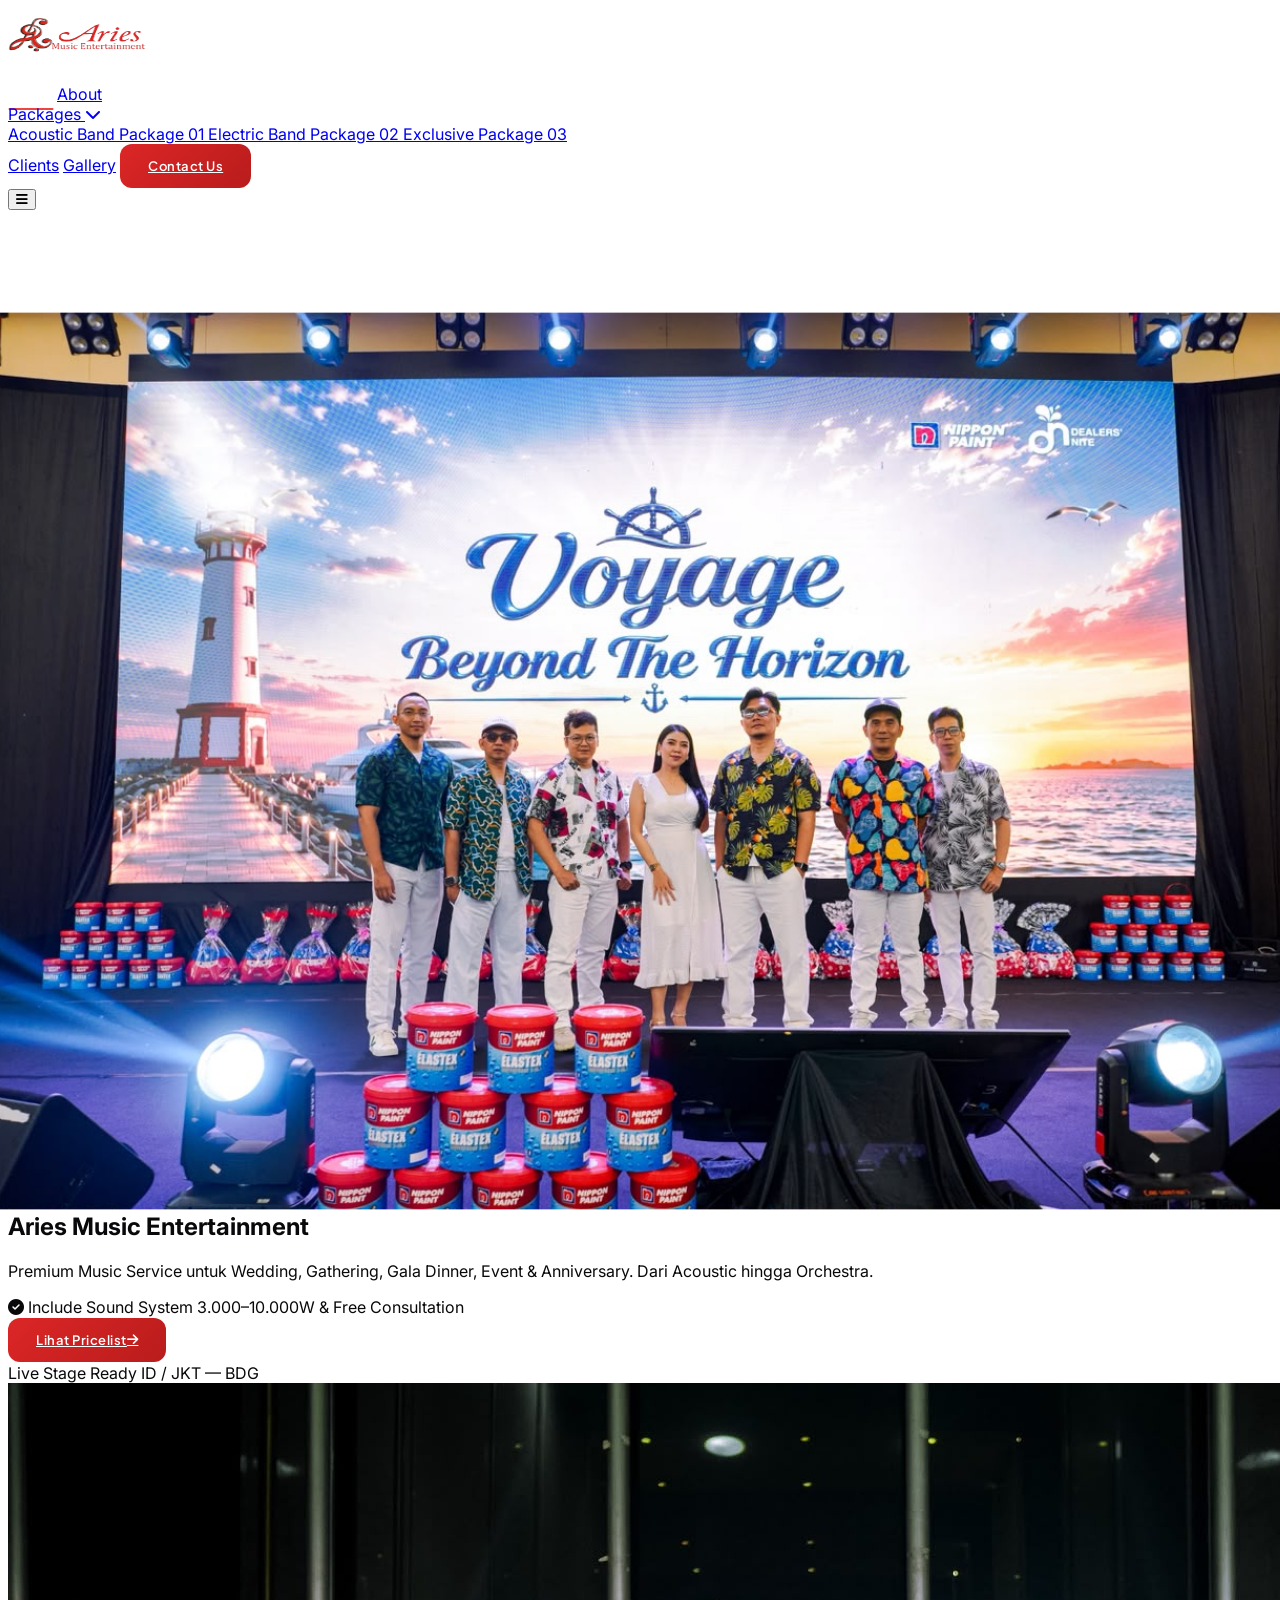
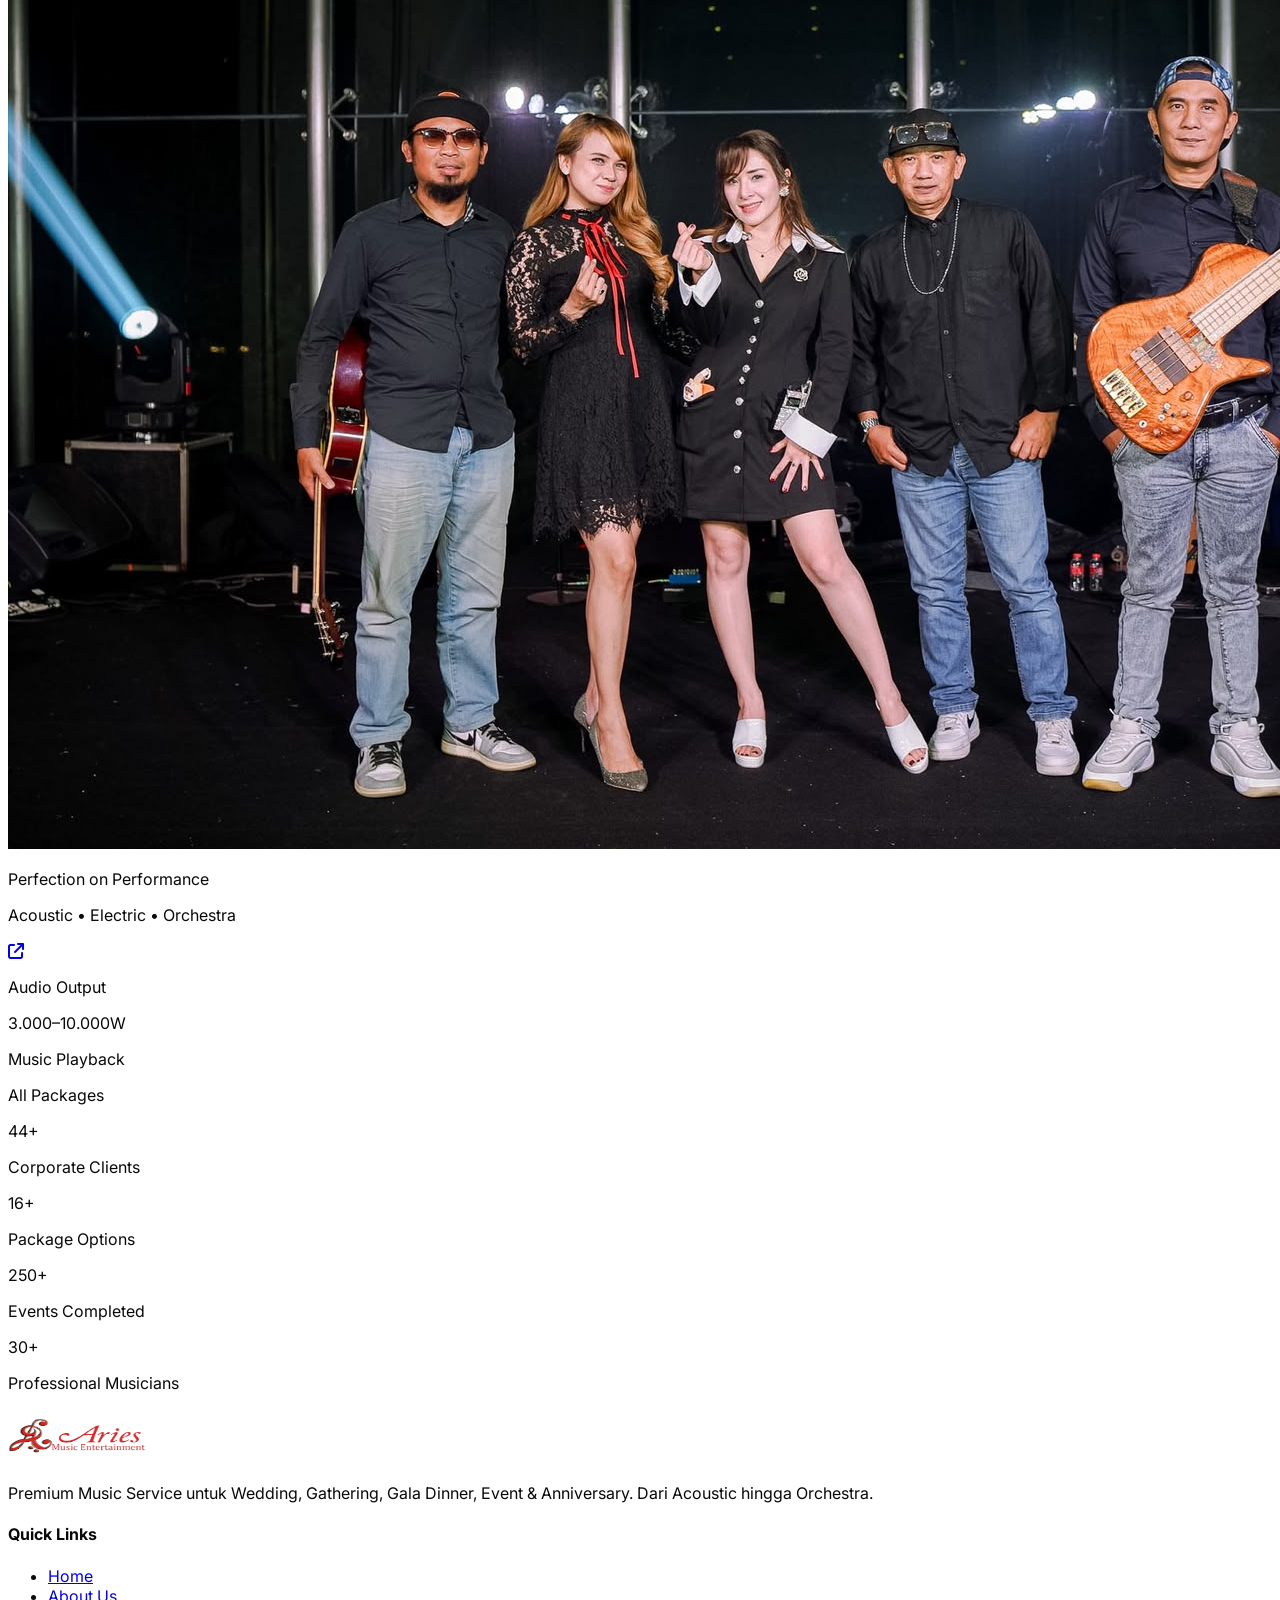
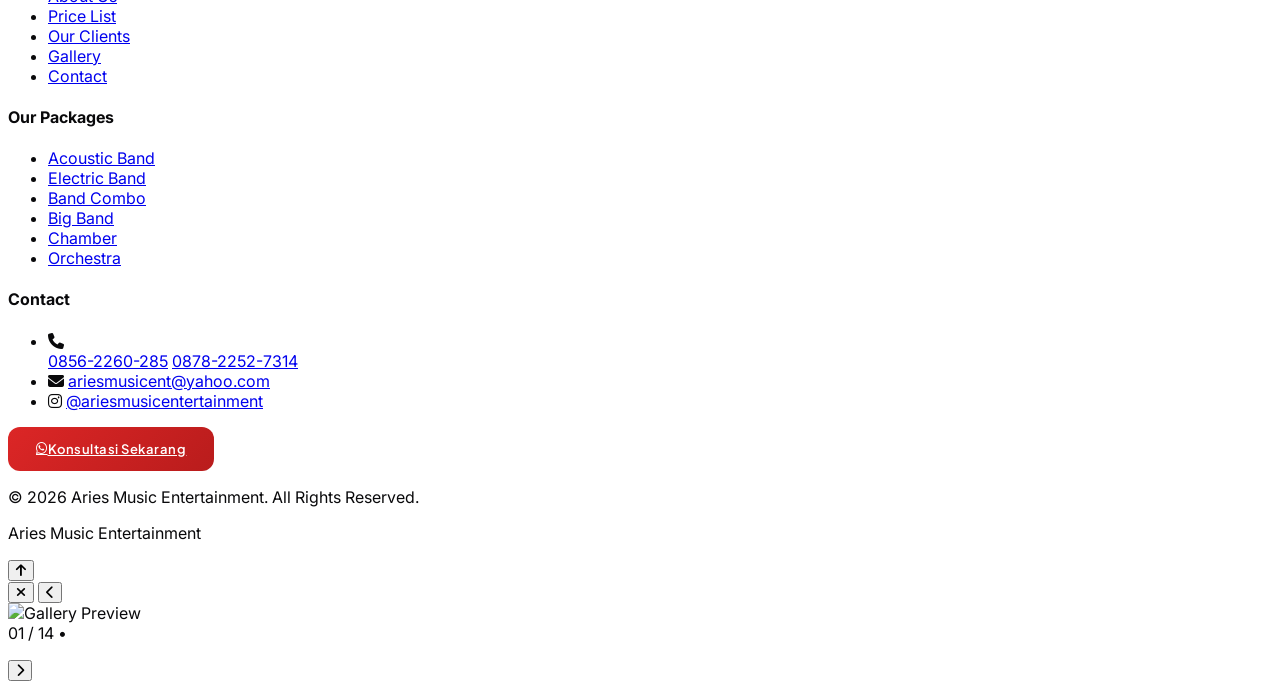
==== index.html @ a1d46d83 "Add files via upload" ====
﻿<!DOCTYPE html>
<html lang="id" class="scroll-smooth">
<head>
  <meta charset="UTF-8">
  <meta name="viewport" content="width=device-width, initial-scale=1.0">
  <title>Aries Music Entertainment — Profesional Music Service</title>
  <script src="https://cdn.tailwindcss.com"></script>
  <link rel="preconnect" href="https://fonts.googleapis.com">
  <link rel="preconnect" href="https://fonts.gstatic.com" crossorigin>
  <link href="https://fonts.googleapis.com/css2?family=Inter:wght@300;400;500;600;700&family=JetBrains+Mono:wght@400;500;600;700&family=Plus+Jakarta+Sans:wght@500;600;700;800&family=Space+Grotesk:wght@600;700&display=swap" rel="stylesheet">
  <link rel="stylesheet" href="https://cdnjs.cloudflare.com/ajax/libs/font-awesome/6.5.1/css/all.min.css">
  <link rel="stylesheet" href="style.css">
</head>
<body class="selection:bg-crimson selection:text-white">


  <!-- Header / Navbar System -->
  <header id="header" class="fixed top-0 left-0 right-0 z-50 transition-all duration-300 border-b border-white/10 bg-zinc-800/85 lg:bg-obsidian/90 backdrop-blur-xl shadow-lg">
    <div class="max-w-7xl mx-auto px-5 sm:px-8 lg:px-10">
      <div class="flex items-center justify-between py-4">
        <!-- Brand Logo -->
        <a href="index.html" class="flex items-center gap-3 z-50 group">
          <div class="brand-logo-container">
                    <img src="logo.png" alt="Aries Music Entertainment" class="brand-logo-container">
              </div>
          <div>
            <h1 class="font-display text-lg sm:text-xl font-bold text-white leading-none tracking-tight"></h1>
            <p class="font-mono text-[10px] text-zinc-400 tracking-[0.22em] uppercase mt-1"></p>
          </div>
        </a>

        <!-- Desktop Navigation -->
        <nav class="hidden lg:flex items-center gap-8">
          <a href="index.html" class="nav-link active text-zinc-300 text-xs uppercase tracking-[0.14em] font-semibold">Home</a>
          <a href="about.html" class="nav-link text-zinc-300 text-xs uppercase tracking-[0.14em] font-semibold">About</a>
          <div class="relative group py-2">
            <a href="packages.html" class="nav-link text-zinc-300 text-xs uppercase tracking-[0.14em] font-semibold flex items-center gap-1.5">
              Packages <i class="fas fa-chevron-down text-[10px] text-scarlet transition-transform duration-300 group-hover:rotate-180"></i>
            </a>
            <div class="absolute top-full left-0 pt-3 w-64 opacity-0 invisible group-hover:opacity-100 group-hover:visible transition-all duration-200 transform group-hover:translate-y-0 translate-y-2">
              <div class="bg-surface/95 backdrop-blur-xl border border-zinc-800 rounded-2xl p-2 shadow-2xl">
                <a href="packages.html#acoustic" data-nav-tab="acoustic" class="package-dropdown-link flex items-center justify-between px-4 py-3 rounded-xl text-zinc-200 text-xs font-medium hover:bg-crimson hover:text-white transition-colors">
                  <span>Acoustic Band Package</span>
                  <span class="font-mono text-[10px] opacity-60">01</span>
                </a>
                <a href="packages.html#electric" data-nav-tab="electric" class="package-dropdown-link flex items-center justify-between px-4 py-3 rounded-xl text-zinc-200 text-xs font-medium hover:bg-crimson hover:text-white transition-colors">
                  <span>Electric Band Package</span>
                  <span class="font-mono text-[10px] opacity-60">02</span>
                </a>
                <a href="packages.html#exclusive" data-nav-tab="exclusive" class="package-dropdown-link flex items-center justify-between px-4 py-3 rounded-xl text-zinc-200 text-xs font-medium hover:bg-crimson hover:text-white transition-colors">
                  <span>Exclusive Package</span>
                  <span class="font-mono text-[10px] opacity-60">03</span>
                </a>
              </div>
            </div>
          </div>
          <a href="clients.html" class="nav-link text-zinc-300 text-xs uppercase tracking-[0.14em] font-semibold">Clients</a>
          <a href="gallery.html" class="nav-link text-zinc-300 text-xs uppercase tracking-[0.14em] font-semibold">Gallery</a>
          <a href="contact.html" class="btn-crimson !py-2.5 !px-5 !rounded-full text-xs">Contact Us</a>
        </nav>

        <!-- Mobile Menu Toggle -->
        <button id="menuToggle" class="lg:hidden z-50 w-10 h-10 rounded-xl bg-white/[0.06] border border-white/15 flex items-center justify-center text-white text-base hover:border-crimson transition-colors" aria-label="Toggle Menu">
          <i class="fas fa-bars"></i>
        </button>
      </div>
    </div>

  </header>

  <!-- Mobile Drawer Menu (Placed outside header to prevent backdrop-filter fixed containment bug) -->
  <div id="mobileMenu" class="mobile-menu lg:hidden fixed inset-0 bg-zinc-800/90 backdrop-blur-2xl z-40 flex flex-col justify-between p-6 pt-24 pb-8 overflow-y-auto">
    <div class="flex flex-col gap-1.5">
      <a href="index.html" class="mobile-link flex items-center justify-between px-4 py-3.5 rounded-xl bg-zinc-900 text-scarlet text-xl font-display font-bold transition-colors">
        <span>Home</span>
        <span class="font-mono text-xs text-crimson">01</span>
      </a>
      <a href="about.html" class="mobile-link flex items-center justify-between px-4 py-3.5 rounded-xl text-white hover:bg-zinc-900 text-xl font-display font-bold transition-colors">
        <span>About</span>
        <span class="font-mono text-xs text-crimson">02</span>
      </a>
      <div class="flex flex-col">
        <a href="packages.html" class="mobile-link flex items-center justify-between px-4 py-3.5 rounded-xl text-white hover:bg-zinc-900 text-xl font-display font-bold transition-colors">
          <span>Packages</span>
          <span class="font-mono text-xs text-crimson">03</span>
        </a>
        <div class="grid grid-cols-3 gap-1.5 pl-4 pr-2 pt-1 pb-2">
          <a href="packages.html#acoustic" data-nav-tab="acoustic" class="package-dropdown-link mobile-link px-3 py-2 rounded-lg bg-zinc-900/90 border border-zinc-800 text-zinc-300 text-[11px] font-medium text-center hover:border-crimson hover:text-white transition-colors">Acoustic</a>
          <a href="packages.html#electric" data-nav-tab="electric" class="package-dropdown-link mobile-link px-3 py-2 rounded-lg bg-zinc-900/90 border border-zinc-800 text-zinc-300 text-[11px] font-medium text-center hover:border-crimson hover:text-white transition-colors">Electric</a>
          <a href="packages.html#exclusive" data-nav-tab="exclusive" class="package-dropdown-link mobile-link px-3 py-2 rounded-lg bg-zinc-900/90 border border-zinc-800 text-zinc-300 text-[11px] font-medium text-center hover:border-crimson hover:text-white transition-colors">Exclusive</a>
        </div>
      </div>
      <a href="clients.html" class="mobile-link flex items-center justify-between px-4 py-3.5 rounded-xl text-white hover:bg-zinc-900 text-xl font-display font-bold transition-colors">
        <span>Clients</span>
        <span class="font-mono text-xs text-crimson">04</span>
      </a>
      <a href="gallery.html" class="mobile-link flex items-center justify-between px-4 py-3.5 rounded-xl text-white hover:bg-zinc-900 text-xl font-display font-bold transition-colors">
        <span>Gallery</span>
        <span class="font-mono text-xs text-crimson">05</span>
      </a>
      <a href="contact.html" class="mobile-link flex items-center justify-between px-4 py-3.5 rounded-xl text-white hover:bg-zinc-900 text-xl font-display font-bold transition-colors">
        <span>Contact</span>
        <span class="font-mono text-xs text-crimson">06</span>
      </a>
    </div>

    <div class="pt-6 mt-4 border-t border-zinc-800">
      <a href="https://wa.me/628562260285" target="_blank" rel="noopener noreferrer" class="btn-crimson w-full text-xs">
        <i class="fab fa-whatsapp mr-2 text-base"></i> Konsultasi Sekarang
      </a>
    </div>
  </div>

  <!-- Hero Section: Contemporary Dark Stage + Bento Showcase -->
  <section id="home" class="relative min-h-screen bg-obsidian flex items-center overflow-hidden pt-28 pb-16">
    <!-- Ambient Background Image + Modern Radial Crimson Spotlight -->
    <div class="absolute inset-0">
      <img src="pic1.jpeg" alt="Aries Music Live Stage" class="w-full h-full object-cover grayscale contrast-125 opacity-25 scale-105" id="heroBgImg">
      <div class="absolute inset-0 bg-gradient-to-b from-obsidian/80 via-obsidian/90 to-obsidian"></div>
      <div class="absolute -top-24 right-1/4 w-[520px] h-[520px] bg-crimson/20 rounded-full blur-[130px] pointer-events-none"></div>
      <div class="absolute bottom-0 left-10 w-[380px] h-[380px] bg-white/[0.04] rounded-full blur-[110px] pointer-events-none"></div>
    </div>

    <div class="relative z-10 max-w-7xl mx-auto px-5 sm:px-8 lg:px-10 w-full">
      <div class="grid lg:grid-cols-12 gap-10 lg:gap-12 items-center">
        <!-- Left Hero Content -->
        <div class="lg:col-span-7">
          <!-- Audio Visualizer Pill Badge -->

          <h1 class="font-display text-5xl sm:text-6xl md:text-7xl lg:text-[5.25rem] text-white font-bold leading-[0.98] tracking-tight mb-6 animate-hero" style="animation-delay: 0.12s;">
            Aries Music Entertainment<br>
            <span class="text-transparent bg-clip-text bg-gradient-to-r from-white via-zinc-200 to-scarlet"></span>
          </h1>

          <p class="text-zinc-300 text-base sm:text-lg md:text-xl font-normal max-w-xl leading-relaxed mb-5 animate-hero" style="animation-delay: 0.24s;">
            Premium Music Service untuk Wedding, Gathering, Gala Dinner, Event &amp; Anniversary. Dari Acoustic hingga Orchestra.
          </p>

          <div class="inline-flex items-center gap-2.5 text-zinc-400 text-xs sm:text-sm mb-9 animate-hero" style="animation-delay: 0.34s;">
            <i class="fas fa-check-circle text-scarlet"></i>
            <span>Include Sound System 3.000–10.000W &amp; Free Consultation</span>
          </div>

          <div class="flex flex-col sm:flex-row gap-3.5 animate-hero" style="animation-delay: 0.44s;">
            <a href="packages.html" class="btn-crimson">
              Lihat Pricelist <i class="fas fa-arrow-right ml-2.5 text-xs"></i>
            </a>
            <a href="https://wa.me/628562260285" target="_blank" rel="noopener noreferrer" class="btn-glass-light">
              <i class="fab fa-whatsapp mr-2.5 text-scarlet text-base"></i>Konsultasi Sekarang
            </a>
          </div>
        </div>

        <!-- Right Bento Stage Card -->
        <div class="lg:col-span-5 animate-hero" style="animation-delay: 0.52s;">
          <div class="rounded-3xl border border-zinc-800 bg-surface/90 backdrop-blur-xl p-6 sm:p-8 shadow-2xl relative overflow-hidden">
            <div class="absolute top-0 right-0 w-32 h-32 bg-crimson/15 rounded-full blur-2xl pointer-events-none"></div>

            <div class="flex items-center justify-between mb-6">
              <span class="inline-flex items-center gap-2 font-mono text-[11px] uppercase tracking-widest text-scarlet font-semibold">
                <span class="w-2 h-2 rounded-full bg-scarlet animate-pulse"></span> Live Stage Ready
              </span>
              <span class="font-mono text-xs text-zinc-500">ID / JKT — BDG</span>
            </div>

            <div class="rounded-2xl overflow-hidden border border-zinc-800 mb-6 relative group">
              <img src="homebg.jpeg" alt="Live Band Performance" class="w-full h-52 object-cover grayscale contrast-125 group-hover:grayscale-0 group-hover:scale-105 transition-all duration-700">
              <div class="absolute inset-0 bg-gradient-to-t from-obsidian via-obsidian/20 to-transparent"></div>
              <div class="absolute bottom-4 left-4 right-4 flex items-end justify-between">
                <div>
                  <p class="font-mono text-[10px] uppercase tracking-widest text-zinc-300">Perfection on Performance</p>
                  <p class="font-display text-lg font-bold text-white">Acoustic • Electric • Orchestra</p>
                </div>
                <a href="packages.html" class="w-9 h-9 rounded-full bg-crimson text-white flex items-center justify-center hover:scale-110 transition-transform" aria-label="Explore Packages">
                  <i class="fas fa-arrow-up-right-from-square text-xs"></i>
                </a>
              </div>
            </div>

            <div class="grid grid-cols-2 gap-3">
              <div class="rounded-2xl bg-zinc-900/90 border border-zinc-800/90 p-4">
                <p class="font-mono text-[10px] uppercase tracking-wider text-zinc-400 mb-1">Audio Output</p>
                <p class="font-display text-lg font-bold text-white">3.000–10.000W</p>
              </div>
              <div class="rounded-2xl bg-zinc-900/90 border border-zinc-800/90 p-4">
                <p class="font-mono text-[10px] uppercase tracking-wider text-zinc-400 mb-1">Music Playback</p>
                <p class="font-display text-lg font-bold text-white">All Packages</p>
              </div>
            </div>
          </div>
        </div>
      </div>

      <!-- Modern Bento Stats Bar -->
      <div class="grid grid-cols-2 lg:grid-cols-4 gap-3 sm:gap-4 mt-14 pt-10 border-t border-zinc-800/80 animate-hero" style="animation-delay: 0.62s;">
        <div class="rounded-2xl bg-surface/80 border border-zinc-800/80 p-5 sm:p-6 hover:border-crimson/60 transition-colors">
          <p class="font-display text-3xl sm:text-4xl font-bold text-white tracking-tight">44+<span class="text-scarlet"></span></p>
          <p class="font-mono text-[11px] uppercase tracking-wider text-zinc-400 mt-1.5">Corporate Clients</p>
        </div>
        <div class="rounded-2xl bg-surface/80 border border-zinc-800/80 p-5 sm:p-6 hover:border-crimson/60 transition-colors">
          <p class="font-display text-3xl sm:text-4xl font-bold text-white tracking-tight">16+<span class="text-scarlet"></span></p>
          <p class="font-mono text-[11px] uppercase tracking-wider text-zinc-400 mt-1.5">Package Options</p>
        </div>
        <div class="rounded-2xl bg-surface/80 border border-zinc-800/80 p-5 sm:p-6 hover:border-crimson/60 transition-colors">
          <p class="font-display text-3xl sm:text-4xl font-bold text-white tracking-tight">250+<span class="text-scarlet"></span></p>
          <p class="font-mono text-[11px] uppercase tracking-wider text-zinc-400 mt-1.5">Events Completed</p>
        </div>
        <div class="rounded-2xl bg-surface/80 border border-zinc-800/80 p-5 sm:p-6 hover:border-crimson/60 transition-colors">
          <p class="font-display text-3xl sm:text-4xl font-bold text-white tracking-tight">30+<span class="text-scarlet"></span></p>
          <p class="font-mono text-[11px] uppercase tracking-wider text-zinc-400 mt-1.5">Professional Musicians</p>
        </div>
      </div>
    </div>
  </section>


  <!-- Footer -->
  <footer class="bg-obsidian text-white pt-20 pb-10 border-t border-zinc-900">
    <div class="max-w-7xl mx-auto px-5 sm:px-8 lg:px-10">
      <div class="grid md:grid-cols-2 lg:grid-cols-4 gap-10 mb-16">
        <div>
          <div class="flex items-center gap-3 mb-5">
            <div class="brand-logo-container">
              <img src="logo.png" alt="Aries Music Entertainment" class="brand-logo-container">
            </div>
            <div>
              <h3 class="font-display text-xl font-bold leading-none"></h3>
              <p class="font-mono text-[10px] text-zinc-400 tracking-[0.22em] uppercase mt-1"></p>
            </div>
          </div>
          <p class="text-zinc-400 text-sm leading-relaxed">
            Premium Music Service untuk Wedding, Gathering, Gala Dinner, Event &amp; Anniversary. Dari Acoustic hingga Orchestra.
          </p>
        </div>

        <div>
          <h4 class="font-mono text-xs uppercase tracking-[0.18em] text-scarlet mb-5">Quick Links</h4>
          <ul class="space-y-3">
            <li><a href="index.html" class="text-zinc-400 hover:text-white transition-colors text-sm">Home</a></li>
            <li><a href="about.html" class="text-zinc-400 hover:text-white transition-colors text-sm">About Us</a></li>
            <li><a href="packages.html" class="text-zinc-400 hover:text-white transition-colors text-sm">Price List</a></li>
            <li><a href="clients.html" class="text-zinc-400 hover:text-white transition-colors text-sm">Our Clients</a></li>
            <li><a href="gallery.html" class="text-zinc-400 hover:text-white transition-colors text-sm">Gallery</a></li>
            <li><a href="contact.html" class="text-zinc-400 hover:text-white transition-colors text-sm">Contact</a></li>
          </ul>
        </div>

        <div>
          <h4 class="font-mono text-xs uppercase tracking-[0.18em] text-scarlet mb-5">Our Packages</h4>
          <ul class="space-y-3">
            <li><a href="packages.html#acoustic" data-nav-tab="acoustic" class="package-dropdown-link text-zinc-400 hover:text-white transition-colors text-sm">Acoustic Band</a></li>
            <li><a href="packages.html#electric" data-nav-tab="electric" class="package-dropdown-link text-zinc-400 hover:text-white transition-colors text-sm">Electric Band</a></li>
            <li><a href="packages.html#exclusive" data-nav-tab="exclusive" class="package-dropdown-link text-zinc-400 hover:text-white transition-colors text-sm">Band Combo</a></li>
            <li><a href="packages.html#exclusive" data-nav-tab="exclusive" class="package-dropdown-link text-zinc-400 hover:text-white transition-colors text-sm">Big Band</a></li>
            <li><a href="packages.html#exclusive" data-nav-tab="exclusive" class="package-dropdown-link text-zinc-400 hover:text-white transition-colors text-sm">Chamber</a></li>
            <li><a href="packages.html#exclusive" data-nav-tab="exclusive" class="package-dropdown-link text-zinc-400 hover:text-white transition-colors text-sm">Orchestra</a></li>
          </ul>
        </div>

        <div>
          <h4 class="font-mono text-xs uppercase tracking-[0.18em] text-scarlet mb-5">Contact</h4>
          <ul class="space-y-3.5 mb-6">
            <li class="flex items-start gap-3 text-sm text-zinc-400">
              <i class="fas fa-phone text-scarlet mt-1"></i>
              <div>
                <a href="tel:08562260285" class="hover:text-white transition-colors block">0856-2260-285</a>
                <a href="tel:087822527314" class="hover:text-white transition-colors block">0878-2252-7314</a>
              </div>
            </li>
            <li class="flex items-center gap-3 text-sm text-zinc-400">
              <i class="fas fa-envelope text-scarlet"></i>
              <a href="mailto:ariesmusicent@yahoo.com" class="hover:text-white transition-colors">ariesmusicent@yahoo.com</a>
            </li>
            <li class="flex items-center gap-3 text-sm text-zinc-400">
              <i class="fab fa-instagram text-scarlet"></i>
              <a href="https://www.instagram.com/ariesmusicentertainment" target="_blank" rel="noopener noreferrer" class="hover:text-white transition-colors">@ariesmusicentertainment</a>
            </li>
          </ul>
          <a href="https://wa.me/628562260285" target="_blank" rel="noopener noreferrer" class="btn-crimson !py-2.5 !px-5">
            <i class="fab fa-whatsapp mr-2"></i> Konsultasi Sekarang
          </a>
        </div>
      </div>

      <div class="pt-8 border-t border-zinc-900 flex flex-col md:flex-row justify-between items-center gap-4 text-zinc-500 text-xs font-mono">
        <p>© 2026 Aries Music Entertainment. All Rights Reserved.</p>
        <p>Aries Music Entertainment</p>
      </div>
    </div>
  </footer>

  <!-- Back to Top -->
  <button id="backToTop" class="fixed bottom-24 right-6 w-11 h-11 rounded-full bg-white text-obsidian border border-zinc-200 shadow-lg opacity-0 invisible transition-all duration-300 hover:bg-crimson hover:text-white hover:border-crimson z-40" aria-label="Back to Top">
    <i class="fas fa-arrow-up text-xs"></i>
  </button>

  <!-- Gallery Lightbox Modal with Prev/Next Navigation -->
  <div id="lightboxModal" class="fixed inset-0 bg-obsidian/95 z-[100] hidden items-center justify-center p-4 md:p-10 backdrop-blur-xl">
    <button id="closeLightbox" class="absolute top-6 right-6 w-11 h-11 rounded-full bg-zinc-900 border border-zinc-800 text-white hover:bg-crimson hover:border-crimson transition-colors flex items-center justify-center text-base" aria-label="Close Gallery">
      <i class="fas fa-times"></i>
    </button>

    <button id="prevLightbox" class="absolute left-4 md:left-8 top-1/2 -translate-y-1/2 w-11 h-11 rounded-full bg-zinc-900/90 border border-zinc-800 text-white hover:bg-crimson hover:border-crimson transition-colors flex items-center justify-center text-sm" aria-label="Previous Image">
      <i class="fas fa-chevron-left"></i>
    </button>

    <div class="max-w-5xl w-full px-8">
      <img id="lightboxImg" src="" alt="Gallery Preview" class="w-full max-h-[78vh] object-contain mx-auto rounded-2xl border border-zinc-800">
      <div class="flex items-center justify-center gap-4 mt-4">
        <span id="lightboxCounter" class="font-mono text-xs text-scarlet">01 / 14</span>
        <span class="text-zinc-700">•</span>
        <p id="lightboxCaption" class="font-mono text-xs uppercase tracking-[0.18em] text-zinc-300"></p>
      </div>
    </div>

    <button id="nextLightbox" class="absolute right-4 md:right-8 top-1/2 -translate-y-1/2 w-11 h-11 rounded-full bg-zinc-900/90 border border-zinc-800 text-white hover:bg-crimson hover:border-crimson transition-colors flex items-center justify-center text-sm" aria-label="Next Image">
      <i class="fas fa-chevron-right"></i>
    </button>
  </div>

  <script src="script.js"></script>
</body>
</html>
---- style.css ----
* {
  box-sizing: border-box;
}

body {
  font-family: 'Inter', sans-serif;
  background-color: #FFFFFF;
  color: #09090B;
  overflow-x: hidden;
  -webkit-font-smoothing: antialiased;
}

/* Custom Scrollbar */
::-webkit-scrollbar {
  width: 6px;
}
::-webkit-scrollbar-track {
  background: #09090B;
}
::-webkit-scrollbar-thumb {
  background: #DC2626;
  border-radius: 9999px;
}
::-webkit-scrollbar-thumb:hover {
  background: #EF4444;
}

/* Reveal Animations */
.reveal {
  opacity: 0;
  transform: translateY(24px);
  transition: opacity 0.75s cubic-bezier(0.16, 1, 0.3, 1), transform 0.75s cubic-bezier(0.16, 1, 0.3, 1);
}
.reveal.active {
  opacity: 1;
  transform: translateY(0);
}

@keyframes fadeSlideUp {
  from {
    opacity: 0;
    transform: translateY(26px);
  }
  to {
    opacity: 1;
    transform: translateY(0);
  }
}
.animate-hero {
  opacity: 0;
  animation: fadeSlideUp 0.8s cubic-bezier(0.16, 1, 0.3, 1) forwards;
}

/* Equalizer Audio Visualizer Bars */
@keyframes eqPulse {
  0%, 100% { transform: scaleY(0.25); }
  50% { transform: scaleY(1); }
}
.eq-bar {
  width: 3px;
  height: 16px;
  background-color: #EF4444;
  border-radius: 9999px;
  transform-origin: bottom;
  animation: eqPulse 1.1s ease-in-out infinite;
}
.brand-logo-container { position: relative; display: flex; align-items: center; width: 140px; height: 55px; transition: all 0.4s ease; }
.footer-logo { height: 80px; }
.eq-bar:nth-child(2) { animation-delay: 0.2s; height: 22px; }
.eq-bar:nth-child(3) { animation-delay: 0.45s; height: 14px; }
.eq-bar:nth-child(4) { animation-delay: 0.15s; height: 20px; }
.eq-bar:nth-child(5) { animation-delay: 0.35s; height: 12px; }

/* Seamless Marquee */
@keyframes marqueeScroll {
  0% { transform: translateX(0%); }
  100% { transform: translateX(-50%); }
}
.animate-marquee {
  display: flex;
  width: max-content;
  animation: marqueeScroll 42s linear infinite;
}
.animate-marquee:hover {
  animation-play-state: paused;
}

/* Modern Glossy Scan Buttons */
.btn-crimson {
  position: relative;
  display: inline-flex;
  align-items: center;
  justify-content: center;
  background: linear-gradient(135deg, #DC2626 0%, #B91C1C 100%);
  color: #FFFFFF;
  font-family: 'Plus Jakarta Sans', sans-serif;
  font-weight: 600;
  font-size: 0.8125rem;
  letter-spacing: 0.04em;
  padding: 0.875rem 1.75rem;
  border-radius: 0.75rem;
  overflow: hidden;
  transition: transform 0.3s cubic-bezier(0.16, 1, 0.3, 1), box-shadow 0.3s ease;
}
.btn-crimson::after {
  content: '';
  position: absolute;
  top: 0;
  left: -120%;
  width: 60%;
  height: 100%;
  background: linear-gradient(90deg, transparent, rgba(255, 255, 255, 0.32), transparent);
  transform: skewX(-25deg);
  transition: left 0.6s cubic-bezier(0.16, 1, 0.3, 1);
}
.btn-crimson:hover::after {
  left: 160%;
}
.btn-crimson:hover {
  transform: translateY(-2px);
  box-shadow: 0 14px 30px -8px rgba(220, 38, 38, 0.55);
}

.btn-outline-modern {
  position: relative;
  display: inline-flex;
  align-items: center;
  justify-content: center;
  background-color: #FFFFFF;
  color: #09090B;
  font-family: 'Plus Jakarta Sans', sans-serif;
  font-weight: 600;
  font-size: 0.8125rem;
  letter-spacing: 0.03em;
  padding: 0.825rem 1.5rem;
  border: 1px solid #E4E4E7;
  border-radius: 0.75rem;
  transition: all 0.3s cubic-bezier(0.16, 1, 0.3, 1);
}
.btn-outline-modern:hover {
  background-color: #09090B;
  color: #FFFFFF;
  border-color: #09090B;
  transform: translateY(-2px);
}

.btn-glass-light {
  display: inline-flex;
  align-items: center;
  justify-content: center;
  background: rgba(255, 255, 255, 0.06);
  backdrop-filter: blur(12px);
  color: #FFFFFF;
  font-family: 'Plus Jakarta Sans', sans-serif;
  font-weight: 600;
  font-size: 0.8125rem;
  letter-spacing: 0.04em;
  padding: 0.875rem 1.75rem;
  border: 1px solid rgba(255, 255, 255, 0.16);
  border-radius: 0.75rem;
  transition: all 0.3s cubic-bezier(0.16, 1, 0.3, 1);
}
.btn-glass-light:hover {
  background: #FFFFFF;
  color: #09090B;
  border-color: #FFFFFF;
  transform: translateY(-2px);
}

/* Navbar Link Indicator */
.nav-link {
  position: relative;
  transition: color 0.25s ease;
}
.nav-link::after {
  content: '';
  position: absolute;
  bottom: -6px;
  left: 50%;
  transform: translateX(-50%);
  width: 0;
  height: 2px;
  border-radius: 9999px;
  background-color: #EF4444;
  transition: width 0.3s cubic-bezier(0.16, 1, 0.3, 1);
}
.nav-link:hover::after,
.nav-link.active::after {
  width: 100%;
}
.nav-link:hover,
.nav-link.active {
  color: #FFFFFF !important;
}

/* Mobile Drawer */
.mobile-menu {
  transform: translateX(100%);
  visibility: hidden;
  pointer-events: none;
  background-color: rgba(39, 39, 42, 0.88);
  -webkit-backdrop-filter: blur(20px);
  backdrop-filter: blur(20px);
  transition: transform 0.4s cubic-bezier(0.16, 1, 0.3, 1), visibility 0.4s;
}
.mobile-menu.open {
  transform: translateX(0);
  visibility: visible;
  pointer-events: auto;
}

/* Modern Segmented Pill Tabs */
.tab-btn {
  padding: 0.75rem 1.5rem;
  font-family: 'Plus Jakarta Sans', sans-serif;
  font-size: 0.8125rem;
  font-weight: 600;
  border-radius: 9999px;
  color: #52525B;
  background: transparent;
  transition: all 0.3s cubic-bezier(0.16, 1, 0.3, 1);
  cursor: pointer;
}
.tab-btn:hover:not(.active) {
  color: #09090B;
}
.tab-btn.active {
  background: #09090B;
  color: #FFFFFF;
  box-shadow: 0 8px 20px -4px rgba(9, 9, 11, 0.28);
}

.tab-content {
  display: none;
}
.tab-content.active {
  display: block;
  animation: fadeSlideUp 0.5s cubic-bezier(0.16, 1, 0.3, 1) forwards;
}

/* Modern Card Hover */
.package-card {
  transition: transform 0.35s cubic-bezier(0.16, 1, 0.3, 1), box-shadow 0.35s ease, border-color 0.3s ease;
}
.package-card:hover {
  transform: translateY(-6px);
  box-shadow: 0 24px 48px -14px rgba(9, 9, 11, 0.14);
  border-color: #DC2626;
}

/* Client Filter Pills */
.client-filter-btn {
  padding: 0.5rem 1.1rem;
  font-size: 0.75rem;
  font-weight: 600;
  border-radius: 9999px;
  border: 1px solid #E4E4E7;
  background: #FFFFFF;
  color: #52525B;
  transition: all 0.25s ease;
  cursor: pointer;
}
.client-filter-btn:hover:not(.active) {
  border-color: #09090B;
  color: #09090B;
}
.client-filter-btn.active {
  background: #09090B;
  color: #FFFFFF;
  border-color: #09090B;
}

/* Floating WhatsApp Pill */
.wa-float {
  position: fixed;
  bottom: 24px;
  right: 24px;
  height: 52px;
  padding: 0 18px;
  background: #09090B;
  border: 1px solid rgba(255, 255, 255, 0.14);
  color: #FFFFFF;
  border-radius: 9999px;
  display: flex;
  align-items: center;
  gap: 10px;
  z-index: 990;
  box-shadow: 0 14px 32px rgba(0, 0, 0, 0.35);
  transition: all 0.35s cubic-bezier(0.16, 1, 0.3, 1);
}
.wa-float:hover {
  background: #DC2626;
  border-color: #DC2626;
  transform: translateY(-3px);
}
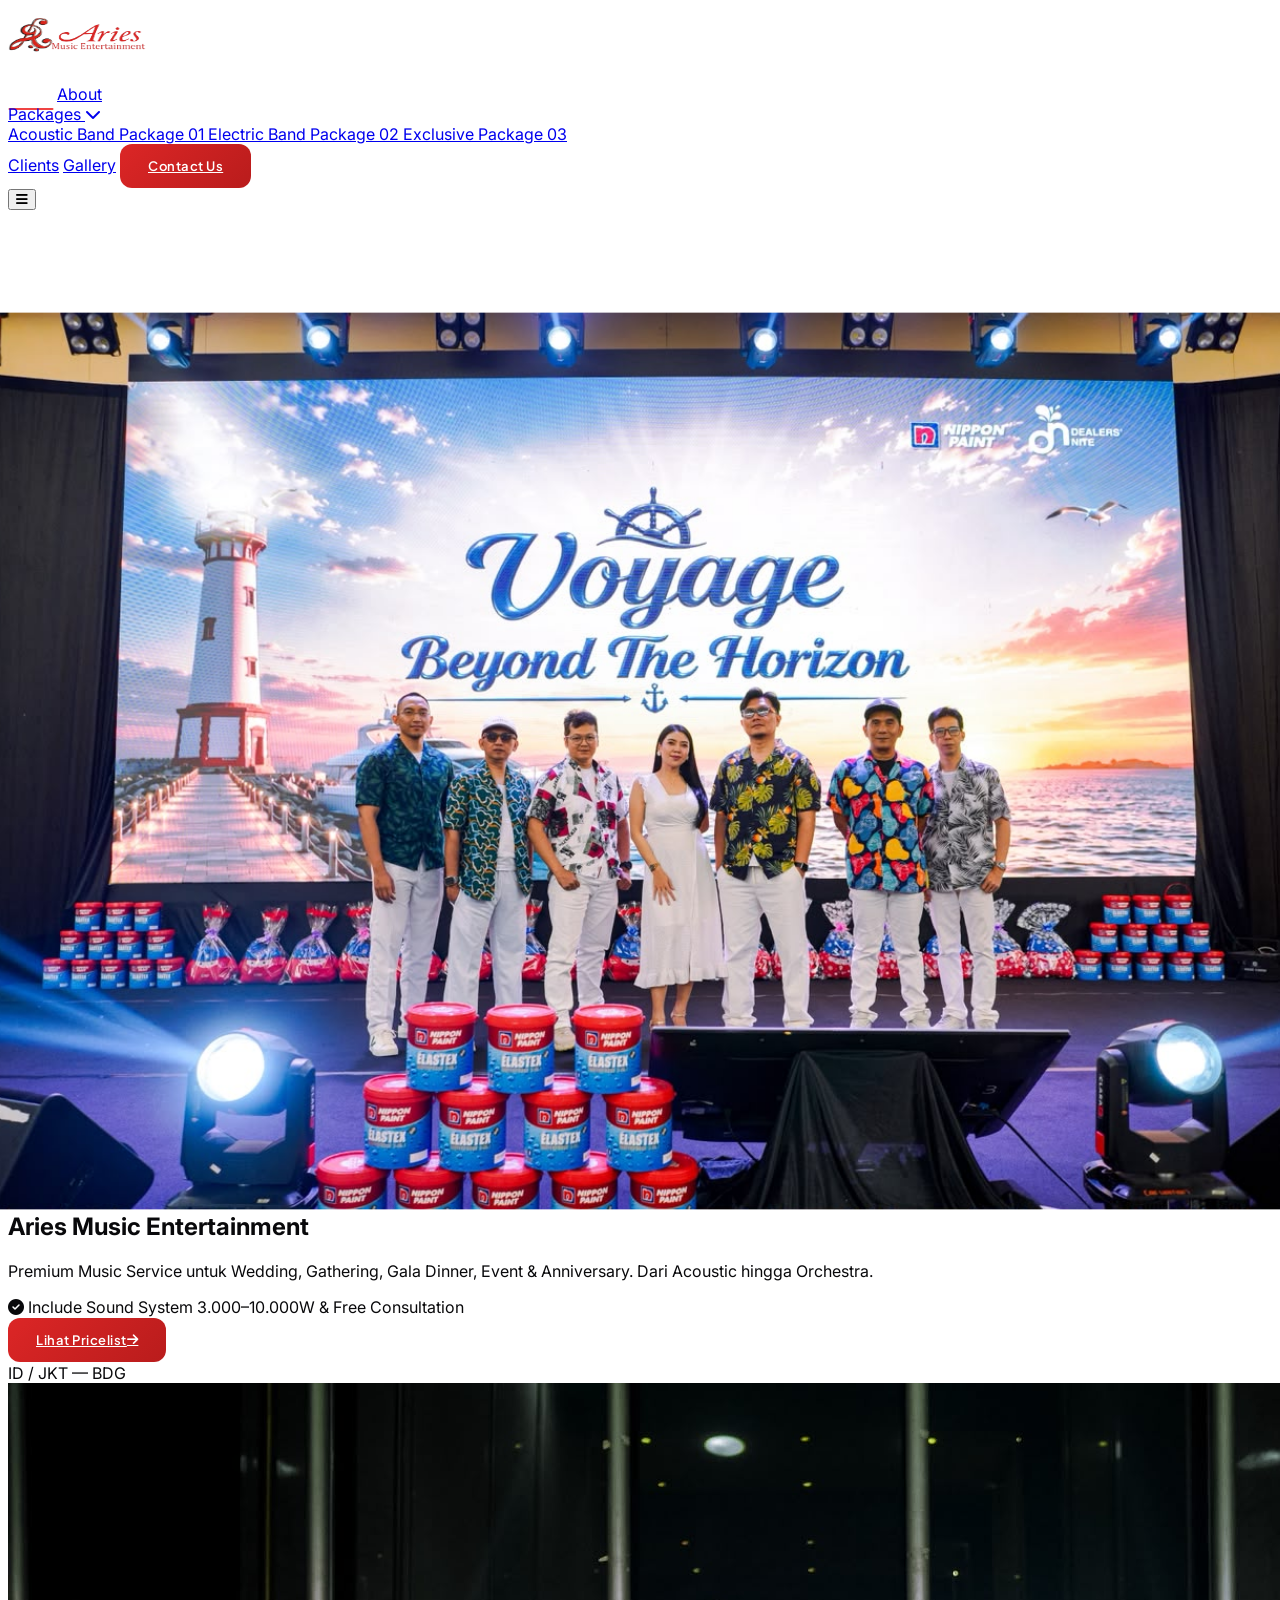
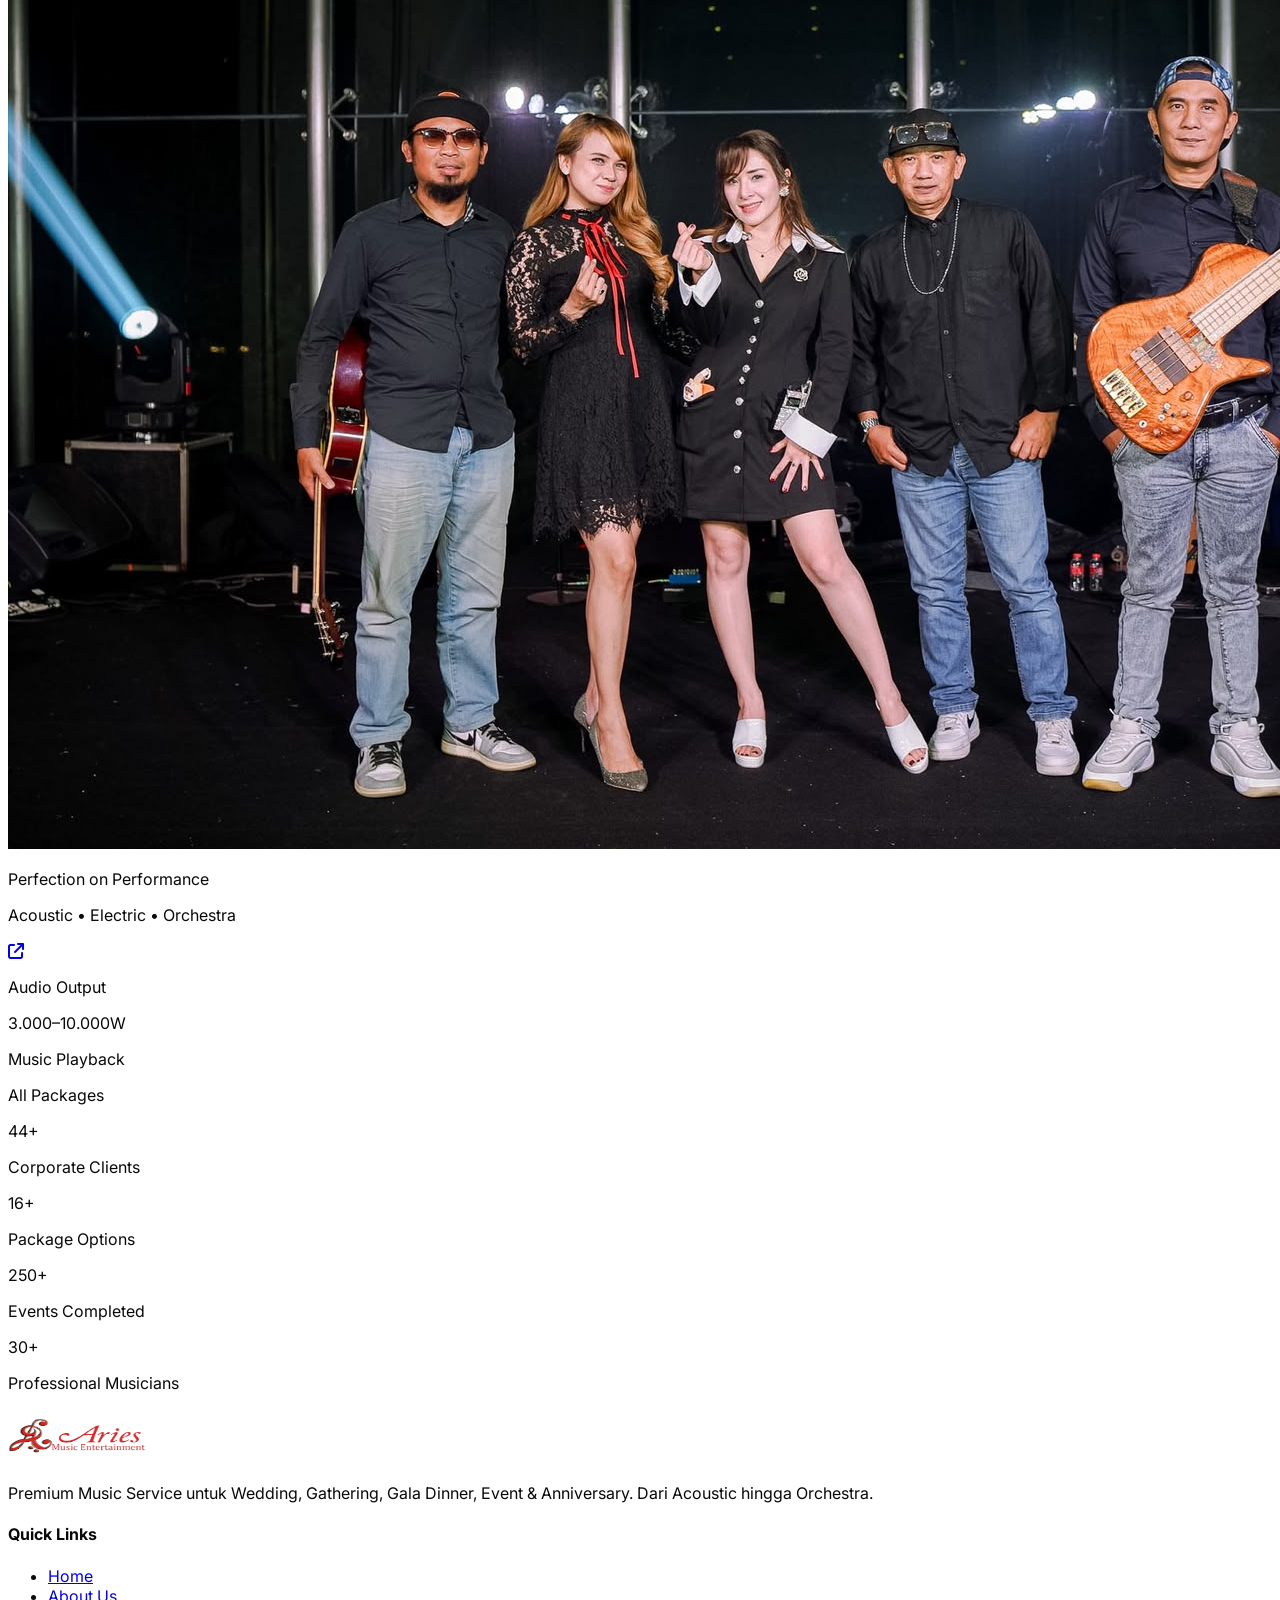
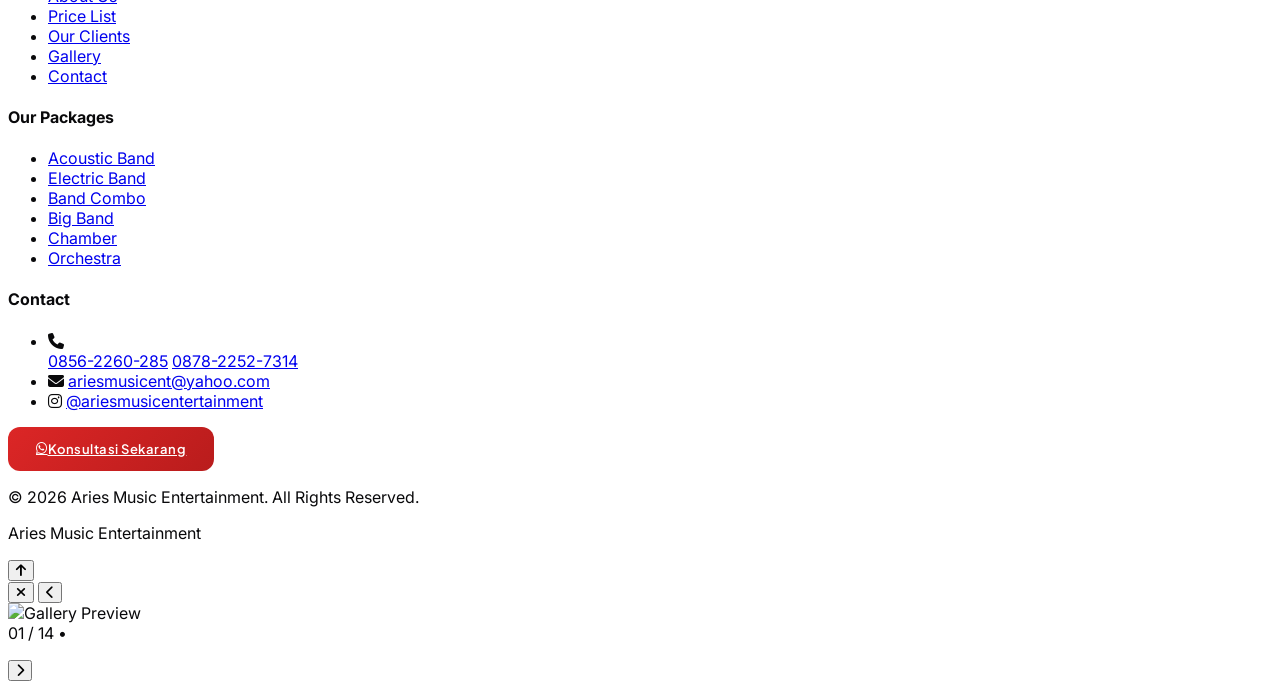
==== commit 0559ebb7: "Update index.html" ====
--- a/index.html
+++ b/index.html
@@ -158,7 +158,6 @@
 
             <div class="flex items-center justify-between mb-6">
               <span class="inline-flex items-center gap-2 font-mono text-[11px] uppercase tracking-widest text-scarlet font-semibold">
-                <span class="w-2 h-2 rounded-full bg-scarlet animate-pulse"></span> Live Stage Ready
               </span>
               <span class="font-mono text-xs text-zinc-500">ID / JKT — BDG</span>
             </div>
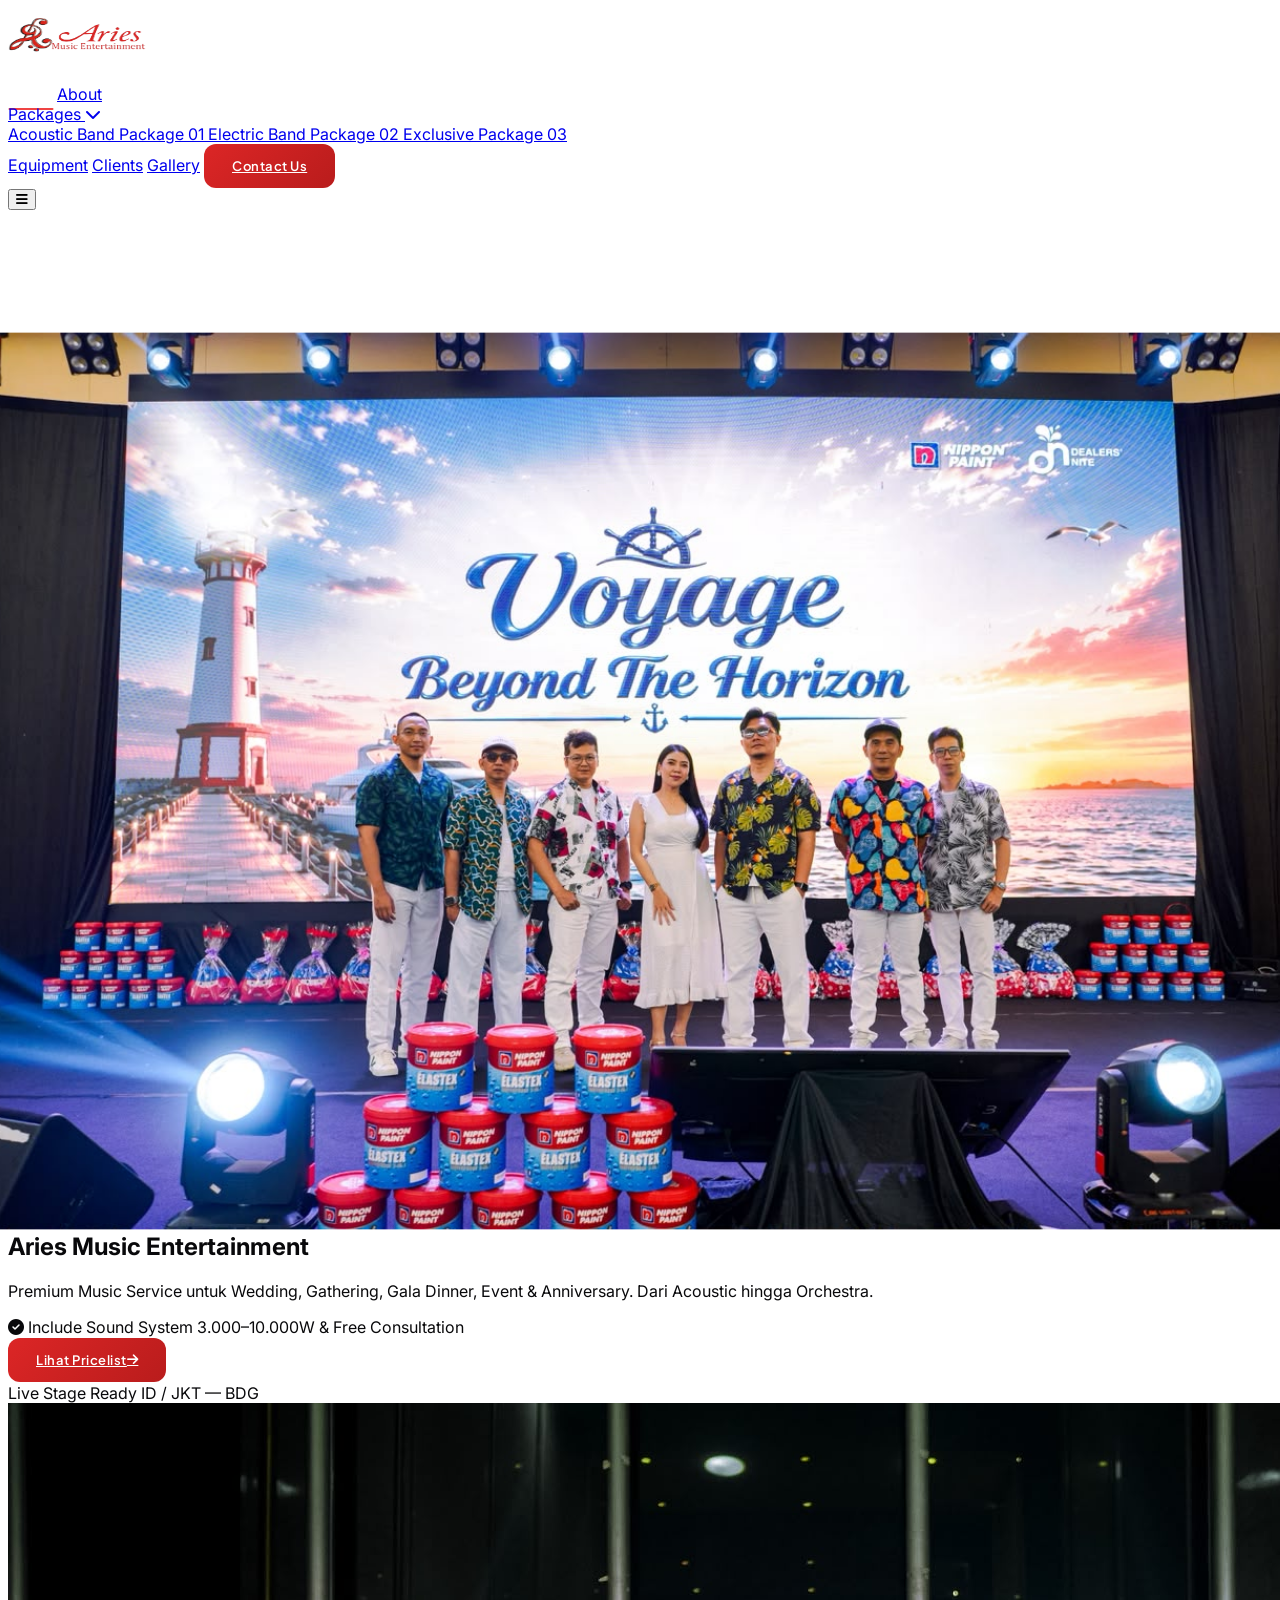
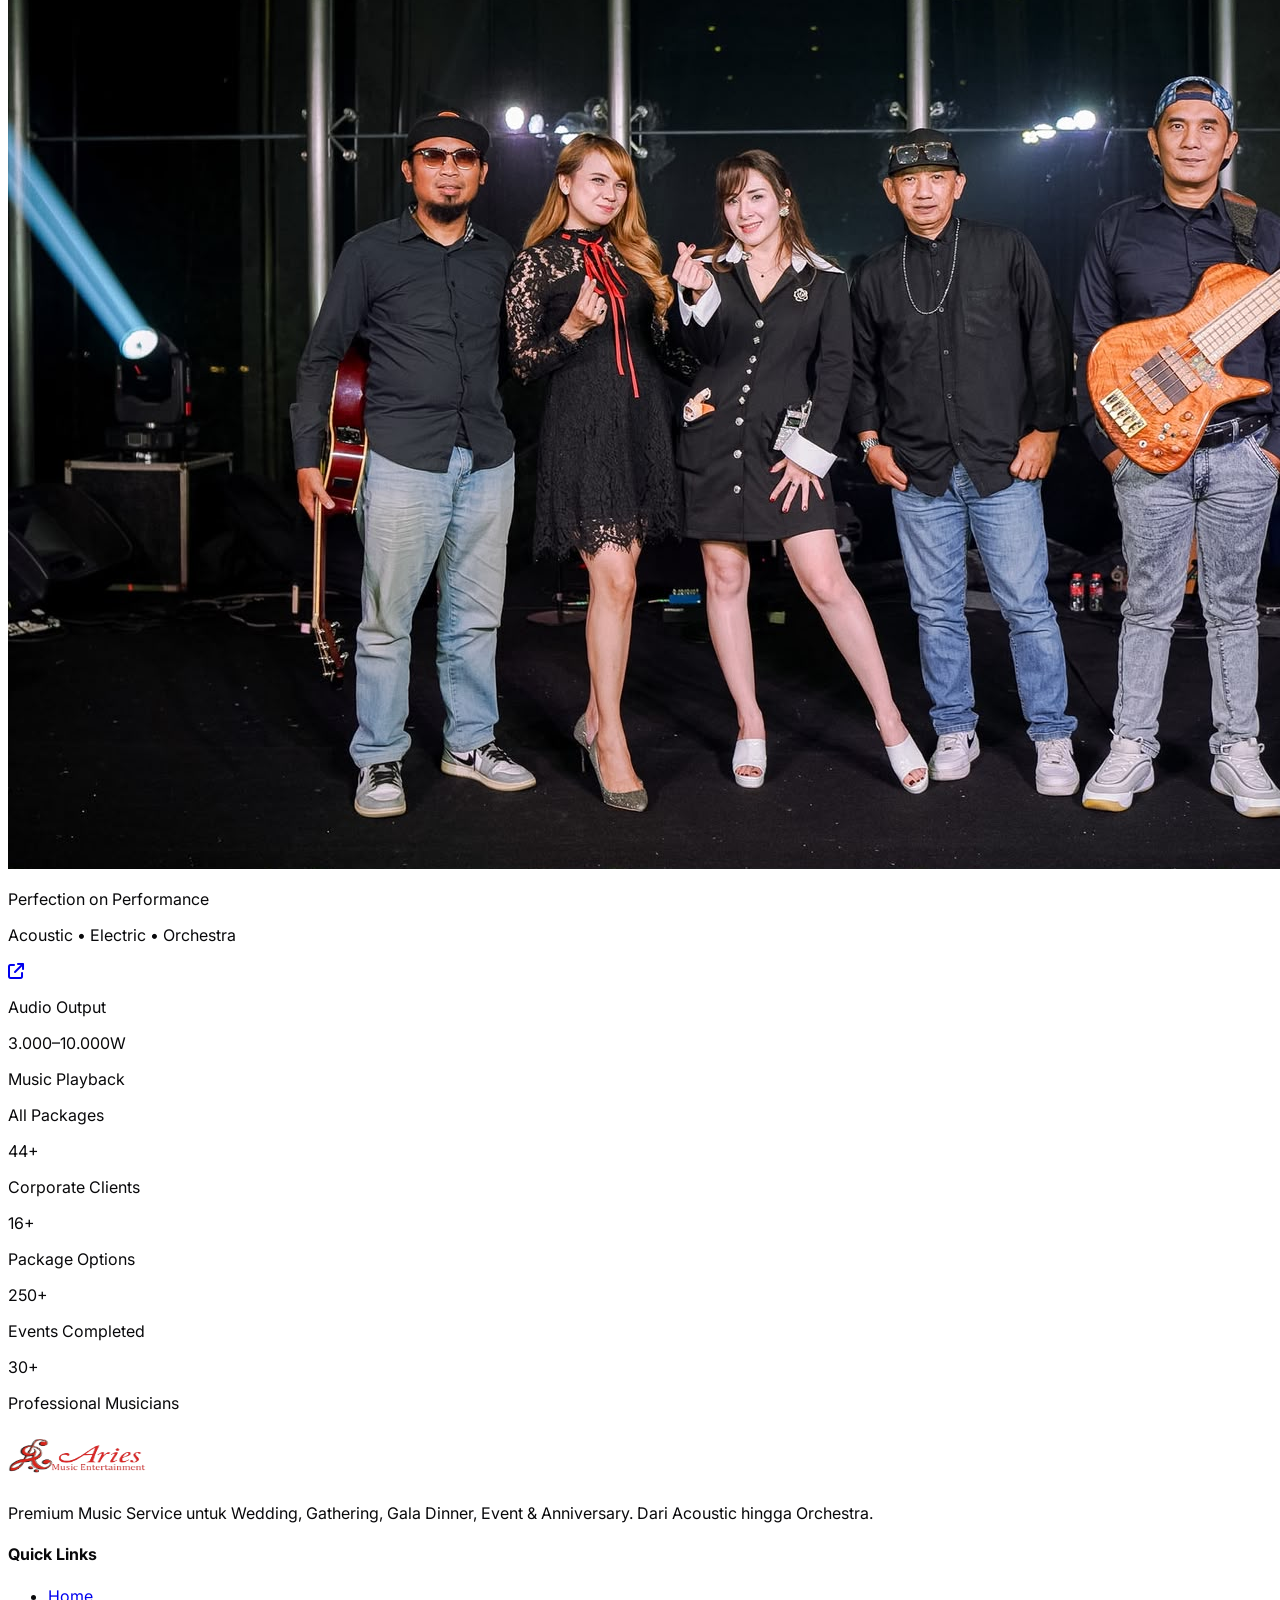
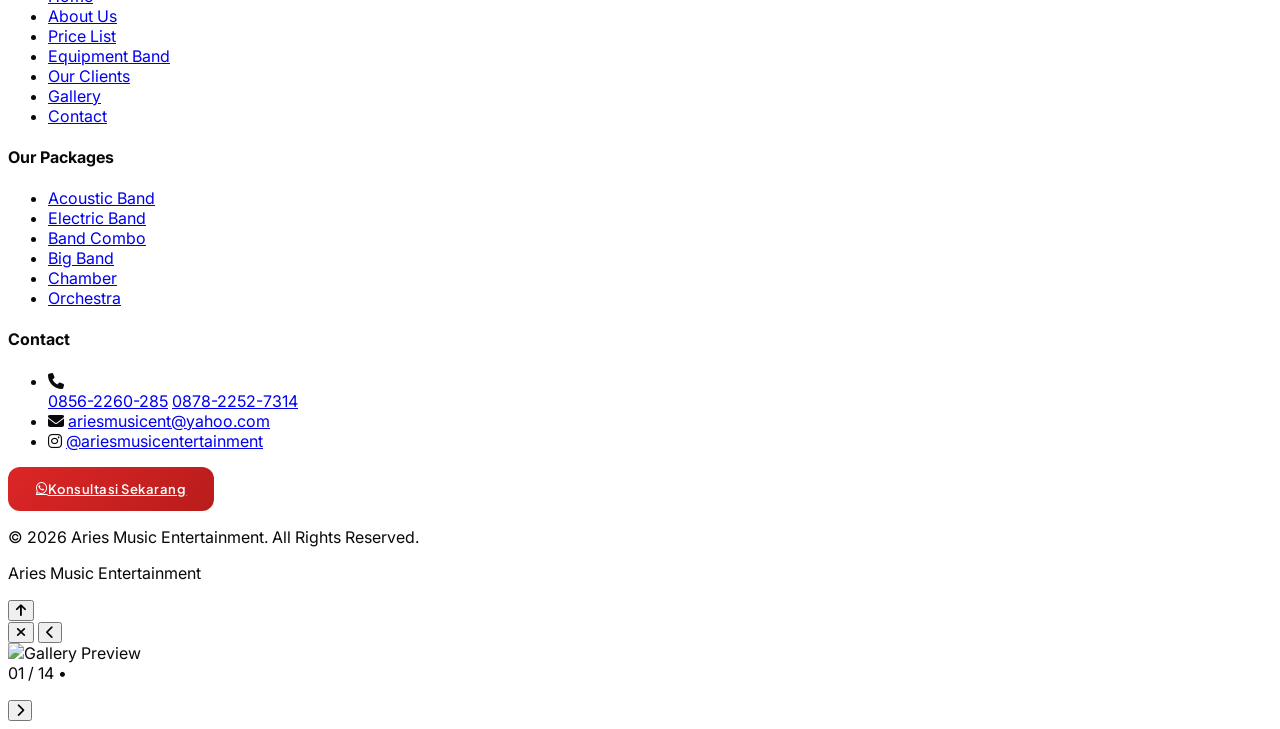
==== commit e9a9b1c0: "Add files via upload" ====
--- a/index.html
+++ b/index.html
@@ -54,6 +54,7 @@
               </div>
             </div>
           </div>
+          <a href="equipment.html" class="nav-link text-zinc-300 text-xs uppercase tracking-[0.14em] font-semibold">Equipment</a>
           <a href="clients.html" class="nav-link text-zinc-300 text-xs uppercase tracking-[0.14em] font-semibold">Clients</a>
           <a href="gallery.html" class="nav-link text-zinc-300 text-xs uppercase tracking-[0.14em] font-semibold">Gallery</a>
           <a href="contact.html" class="btn-crimson !py-2.5 !px-5 !rounded-full text-xs">Contact Us</a>
@@ -68,47 +69,61 @@
 
   </header>
 
-  <!-- Mobile Drawer Menu (Placed outside header to prevent backdrop-filter fixed containment bug) -->
-  <div id="mobileMenu" class="mobile-menu lg:hidden fixed inset-0 bg-zinc-800/90 backdrop-blur-2xl z-40 flex flex-col justify-between p-6 pt-24 pb-8 overflow-y-auto">
-    <div class="flex flex-col gap-1.5">
-      <a href="index.html" class="mobile-link flex items-center justify-between px-4 py-3.5 rounded-xl bg-zinc-900 text-scarlet text-xl font-display font-bold transition-colors">
-        <span>Home</span>
-        <span class="font-mono text-xs text-crimson">01</span>
-      </a>
-      <a href="about.html" class="mobile-link flex items-center justify-between px-4 py-3.5 rounded-xl text-white hover:bg-zinc-900 text-xl font-display font-bold transition-colors">
-        <span>About</span>
-        <span class="font-mono text-xs text-crimson">02</span>
-      </a>
-      <div class="flex flex-col">
-        <a href="packages.html" class="mobile-link flex items-center justify-between px-4 py-3.5 rounded-xl text-white hover:bg-zinc-900 text-xl font-display font-bold transition-colors">
-          <span>Packages</span>
-          <span class="font-mono text-xs text-crimson">03</span>
-        </a>
-        <div class="grid grid-cols-3 gap-1.5 pl-4 pr-2 pt-1 pb-2">
-          <a href="packages.html#acoustic" data-nav-tab="acoustic" class="package-dropdown-link mobile-link px-3 py-2 rounded-lg bg-zinc-900/90 border border-zinc-800 text-zinc-300 text-[11px] font-medium text-center hover:border-crimson hover:text-white transition-colors">Acoustic</a>
-          <a href="packages.html#electric" data-nav-tab="electric" class="package-dropdown-link mobile-link px-3 py-2 rounded-lg bg-zinc-900/90 border border-zinc-800 text-zinc-300 text-[11px] font-medium text-center hover:border-crimson hover:text-white transition-colors">Electric</a>
-          <a href="packages.html#exclusive" data-nav-tab="exclusive" class="package-dropdown-link mobile-link px-3 py-2 rounded-lg bg-zinc-900/90 border border-zinc-800 text-zinc-300 text-[11px] font-medium text-center hover:border-crimson hover:text-white transition-colors">Exclusive</a>
-        </div>
-      </div>
-      <a href="clients.html" class="mobile-link flex items-center justify-between px-4 py-3.5 rounded-xl text-white hover:bg-zinc-900 text-xl font-display font-bold transition-colors">
-        <span>Clients</span>
-        <span class="font-mono text-xs text-crimson">04</span>
-      </a>
-      <a href="gallery.html" class="mobile-link flex items-center justify-between px-4 py-3.5 rounded-xl text-white hover:bg-zinc-900 text-xl font-display font-bold transition-colors">
-        <span>Gallery</span>
-        <span class="font-mono text-xs text-crimson">05</span>
-      </a>
-      <a href="contact.html" class="mobile-link flex items-center justify-between px-4 py-3.5 rounded-xl text-white hover:bg-zinc-900 text-xl font-display font-bold transition-colors">
-        <span>Contact</span>
-        <span class="font-mono text-xs text-crimson">06</span>
-      </a>
-    </div>
-
-    <div class="pt-6 mt-4 border-t border-zinc-800">
-      <a href="https://wa.me/628562260285" target="_blank" rel="noopener noreferrer" class="btn-crimson w-full text-xs">
-        <i class="fab fa-whatsapp mr-2 text-base"></i> Konsultasi Sekarang
-      </a>
-    </div>
+  <!-- Mobile Drawer Menu -->
+  <div id="mobileMenu" class="mobile-menu lg:hidden fixed inset-0 bg-zinc-800/90 backdrop-blur-2xl z-40 flex flex-col justify-between px-5 pt-24 pb-7 overflow-y-auto">
+    <div class="flex flex-col gap-2">
+      <a href="index.html" class="mobile-link flex items-center justify-between px-4 py-3 rounded-xl border bg-zinc-900/90 border-crimson/50 text-scarlet text-base font-display font-bold transition-all">
+        <span class="flex items-center gap-3"><i class="fas fa-house text-xs text-scarlet w-4 text-center"></i>Home</span>
+        <span class="font-mono text-[11px] text-zinc-400">01</span>
+      </a>
+
+      <a href="about.html" class="mobile-link flex items-center justify-between px-4 py-3 rounded-xl border bg-zinc-900/40 border-white/5 text-white hover:bg-zinc-900/80 hover:border-white/15 text-base font-display font-bold transition-all">
+        <span class="flex items-center gap-3"><i class="fas fa-award text-xs text-scarlet w-4 text-center"></i>About</span>
+        <span class="font-mono text-[11px] text-zinc-400">02</span>
+      </a>
+
+      <div class="rounded-xl border bg-zinc-900/40 border-white/5 text-white hover:bg-zinc-900/80 hover:border-white/15 p-1.5 transition-all">
+        <a href="packages.html" class="mobile-link flex items-center justify-between px-2.5 py-2 rounded-lg text-base font-display font-bold">
+          <span class="flex items-center gap-3"><i class="fas fa-guitar text-xs text-scarlet w-4 text-center"></i>Packages</span>
+          <span class="font-mono text-[11px] text-zinc-400">03</span>
+        </a>
+        <div class="grid grid-cols-3 gap-1.5 px-1.5 pt-1.5 pb-1">
+          <a href="packages.html#acoustic" data-nav-tab="acoustic" class="package-dropdown-link mobile-link px-2.5 py-2 rounded-lg bg-obsidian/80 border border-white/10 text-zinc-200 text-[11px] font-medium text-center hover:border-crimson hover:text-white transition-colors">Acoustic</a>
+          <a href="packages.html#electric" data-nav-tab="electric" class="package-dropdown-link mobile-link px-2.5 py-2 rounded-lg bg-obsidian/80 border border-white/10 text-zinc-200 text-[11px] font-medium text-center hover:border-crimson hover:text-white transition-colors">Electric</a>
+          <a href="packages.html#exclusive" data-nav-tab="exclusive" class="package-dropdown-link mobile-link px-2.5 py-2 rounded-lg bg-obsidian/80 border border-white/10 text-zinc-200 text-[11px] font-medium text-center hover:border-crimson hover:text-white transition-colors">Exclusive</a>
+        </div>
+      </div>
+
+      <a href="equipment.html" class="mobile-link flex items-center justify-between px-4 py-3 rounded-xl border bg-zinc-900/40 border-white/5 text-white hover:bg-zinc-900/80 hover:border-white/15 text-base font-display font-bold transition-all">
+        <span class="flex items-center gap-3"><i class="fas fa-sliders text-xs text-scarlet w-4 text-center"></i>Equipment</span>
+        <span class="font-mono text-[11px] text-zinc-400">04</span>
+      </a>
+
+      <a href="clients.html" class="mobile-link flex items-center justify-between px-4 py-3 rounded-xl border bg-zinc-900/40 border-white/5 text-white hover:bg-zinc-900/80 hover:border-white/15 text-base font-display font-bold transition-all">
+        <span class="flex items-center gap-3"><i class="fas fa-building text-xs text-scarlet w-4 text-center"></i>Clients</span>
+        <span class="font-mono text-[11px] text-zinc-400">05</span>
+      </a>
+
+      <a href="gallery.html" class="mobile-link flex items-center justify-between px-4 py-3 rounded-xl border bg-zinc-900/40 border-white/5 text-white hover:bg-zinc-900/80 hover:border-white/15 text-base font-display font-bold transition-all">
+        <span class="flex items-center gap-3"><i class="fas fa-camera-retro text-xs text-scarlet w-4 text-center"></i>Gallery</span>
+        <span class="font-mono text-[11px] text-zinc-400">06</span>
+      </a>
+
+      <a href="contact.html" class="mobile-link flex items-center justify-between px-4 py-3 rounded-xl border bg-zinc-900/40 border-white/5 text-white hover:bg-zinc-900/80 hover:border-white/15 text-base font-display font-bold transition-all">
+        <span class="flex items-center gap-3"><i class="fas fa-envelope text-xs text-scarlet w-4 text-center"></i>Contact</span>
+        <span class="font-mono text-[11px] text-zinc-400">07</span>
+      </a>
+    </div>
+
+    <div class="pt-5 mt-4 border-t border-white/10 flex flex-col gap-3">
+      <a href="https://wa.me/628562260285" target="_blank" rel="noopener noreferrer" class="btn-crimson w-full text-xs !py-3">
+        <i class="fab fa-whatsapp mr-2 text-base"></i> Konsultasi Sekarang
+      </a>
+      <div class="flex items-center justify-between text-[11px] font-mono text-zinc-400 px-1">
+        <span>0856-2260-285</span>
+        <span>@ariesmusicentertainment</span>
+      </div>
+    </div>
   </div>
 
   <!-- Hero Section: Contemporary Dark Stage + Bento Showcase -->
@@ -158,6 +173,7 @@
 
             <div class="flex items-center justify-between mb-6">
               <span class="inline-flex items-center gap-2 font-mono text-[11px] uppercase tracking-widest text-scarlet font-semibold">
+                <span class="w-2 h-2 rounded-full bg-scarlet animate-pulse"></span> Live Stage Ready
               </span>
               <span class="font-mono text-xs text-zinc-500">ID / JKT — BDG</span>
             </div>
@@ -238,6 +254,7 @@
             <li><a href="index.html" class="text-zinc-400 hover:text-white transition-colors text-sm">Home</a></li>
             <li><a href="about.html" class="text-zinc-400 hover:text-white transition-colors text-sm">About Us</a></li>
             <li><a href="packages.html" class="text-zinc-400 hover:text-white transition-colors text-sm">Price List</a></li>
+            <li><a href="equipment.html" class="text-zinc-400 hover:text-white transition-colors text-sm">Equipment Band</a></li>
             <li><a href="clients.html" class="text-zinc-400 hover:text-white transition-colors text-sm">Our Clients</a></li>
             <li><a href="gallery.html" class="text-zinc-400 hover:text-white transition-colors text-sm">Gallery</a></li>
             <li><a href="contact.html" class="text-zinc-400 hover:text-white transition-colors text-sm">Contact</a></li>
